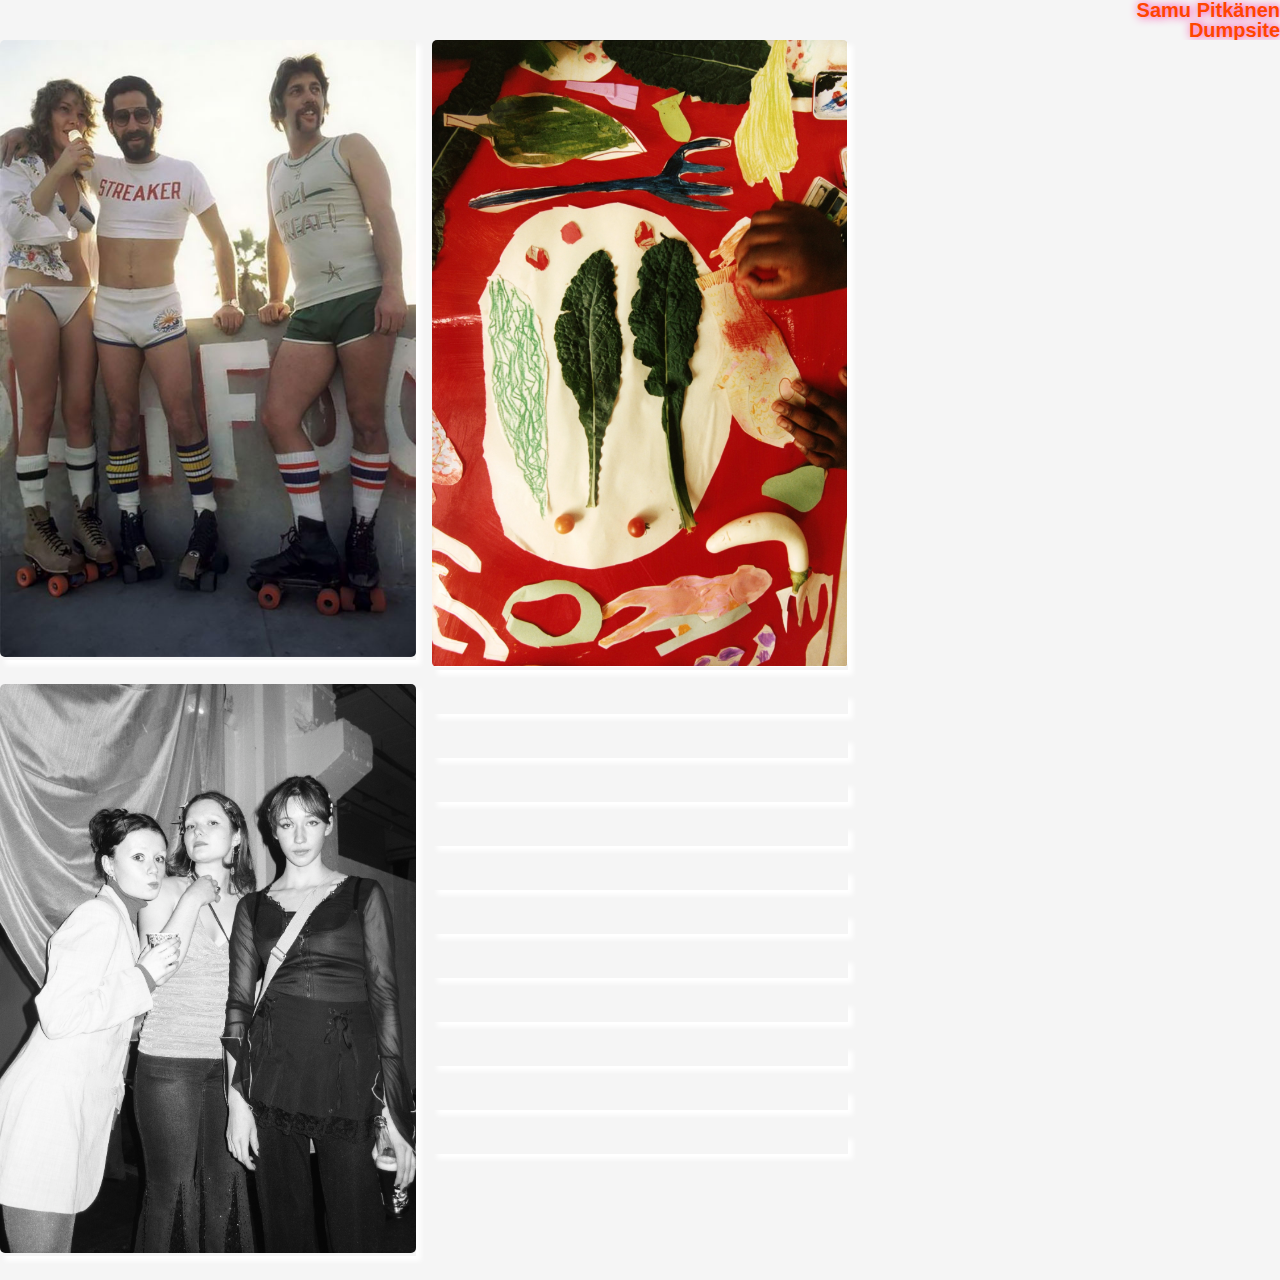
==== dumpsite/dumpsite.html @ 38d6262c "-" ====
<!DOCTYPE html>
<html>
<head>
	<meta charset="utf-8">
	<meta name="viewport" content="width=device-width, initial-scale=1">
	<title>samu pitkänen</title>
	<link rel="stylesheet" type="text/css" href="style.css">
</head>
<body>

	<div class="header"><a href="../index.html"> Samu Pitkänen <br> Dumpsite</a></div>


<div class="grid-container">

  <div class="box">
    <img class='grid-item grid-item-1' src='1.jpg' alt=''>
  </div>

  <div class="box">
    <img class='grid-item grid-item-2' src='2.jpg' alt=''>
  </div > 
    <div class="box">
    <img class='grid-item grid-item-1' src='3.jpg' alt=''>
  </div>

  <div class="box">
    <img class='grid-item grid-item-2' src='4.jpg' alt=''>
  </div > 
    <div class="box">
    <img class='grid-item grid-item-1' src='5.jpg' alt=''>
  </div>

  <div class="box">
    <img class='grid-item grid-item-2' src='6.jpg' alt=''>
  </div > 
    <div class="box">
    <img class='grid-item grid-item-1' src='7.jpg' alt=''>
  </div>

  <div class="box">
    <img class='grid-item grid-item-2' src='8.jpg' alt=''>
  </div > 
    <div class="box">
    <img class='grid-item grid-item-1' src='9.jpg' alt=''>
  </div>

  <div class="box">
    <img class='grid-item grid-item-2' src='10.jpg' alt=''>
  </div > 
    <div class="box">
    <img class='grid-item grid-item-1' src='11.jpg' alt=''>
  </div>

  <div class="box">
    <img class='grid-item grid-item-2' src='12.jpg' alt=''>
  </div > 
    <div class="box">
    <img class='grid-item grid-item-1' src='13.jpg' alt=''>
  </div>

  <div class="box">
    <img class='grid-item grid-item-2' src='14.jpg' alt=''>
  </div > 

  
</div>
</body>
</html>
---- dumpsite/style.css ----
article,aside,details,figcaption,figure,footer,header,hgroup,hr,menu,nav,section{display:block}a,hr{padding:0}abbr,address,article,aside,audio,b,blockquote,body,canvas,caption,cite,code,dd,del,details,dfn,div,dl,dt,em,fieldset,figcaption,figure,footer,form,h1,h2,h3,h4,h5,h6,header,hgroup,html,i,iframe,img,ins,kbd,label,legend,li,mark,menu,nav,object,ol,p,pre,q,samp,section,small,span,strong,sub,summary,sup,table,tbody,td,tfoot,th,thead,time,tr,ul,var,video{margin:0;padding:0;border:0;outline:0;font-size:100%;vertical-align:baseline;background:0 0}ins,mark{background-color:#ff9;color:#000}body{line-height:1}nav ul{list-style:none}blockquote,q{quotes:none}blockquote:after,blockquote:before,q:after,q:before{content:'';content:none}a{margin:0;font-size:100%;vertical-align:baseline;background:0 0}ins{text-decoration:none}mark{font-style:italic;font-weight:700}del{text-decoration:line-through}abbr[title],dfn[title]{border-bottom:1px dotted;cursor:help}table{border-collapse:collapse;border-spacing:0}hr{height:1px;border:0;border-top:1px solid #ccc;margin:1em 0}input,select{vertical-align:middle}

a {
  color: inherit;
  text-decoration: inherit;
}

body {

	color: orangered;
	font-weight: bold;
	font-size: 20px;
	height: 100%;
	width: 100%;
	text-shadow: deeppink 1px 0 10px;
	background: whitesmoke;
}

.header{
	width: 100%;
	flex: 1;
	white-space: nowrap;
	text-align: right;
  overflow: hidden;
  display: inline-block;
  animation: marquee 20s linear infinite;  
} 



@keyframes marquee {
  0% {
    transform: translate3d(-100%, 0, 0);
  }
  100% {
    transform: translate3d(10%, 0, 0);
  }
}


body {
  display: flex;
  justify-content: center;
  align-items: center;
  flex-direction: column;
  font-family: sans-serif;
}
.grid-container {
  columns: 5 400px;
  column-gap: 1rem;
  width: 100%;
  margin: 0 auto;
   }
  
  .box{
    width: 200px;
    margin: 0 1.5rem 1.5rem 0;
    display: inline-block;
    width: 100%;
    border
    padding: 5px;
    box-shadow: 5px 5px 5px white;
  }

  
    img {
      width: 100%;
      border-radius: 5px;
      transition: all .25s ease-in-out;
    }
    p{
      margin: 5px 0;
      padding: 0;
      text-align: center;
      font-style: italic;
      opacity: 0;
    }
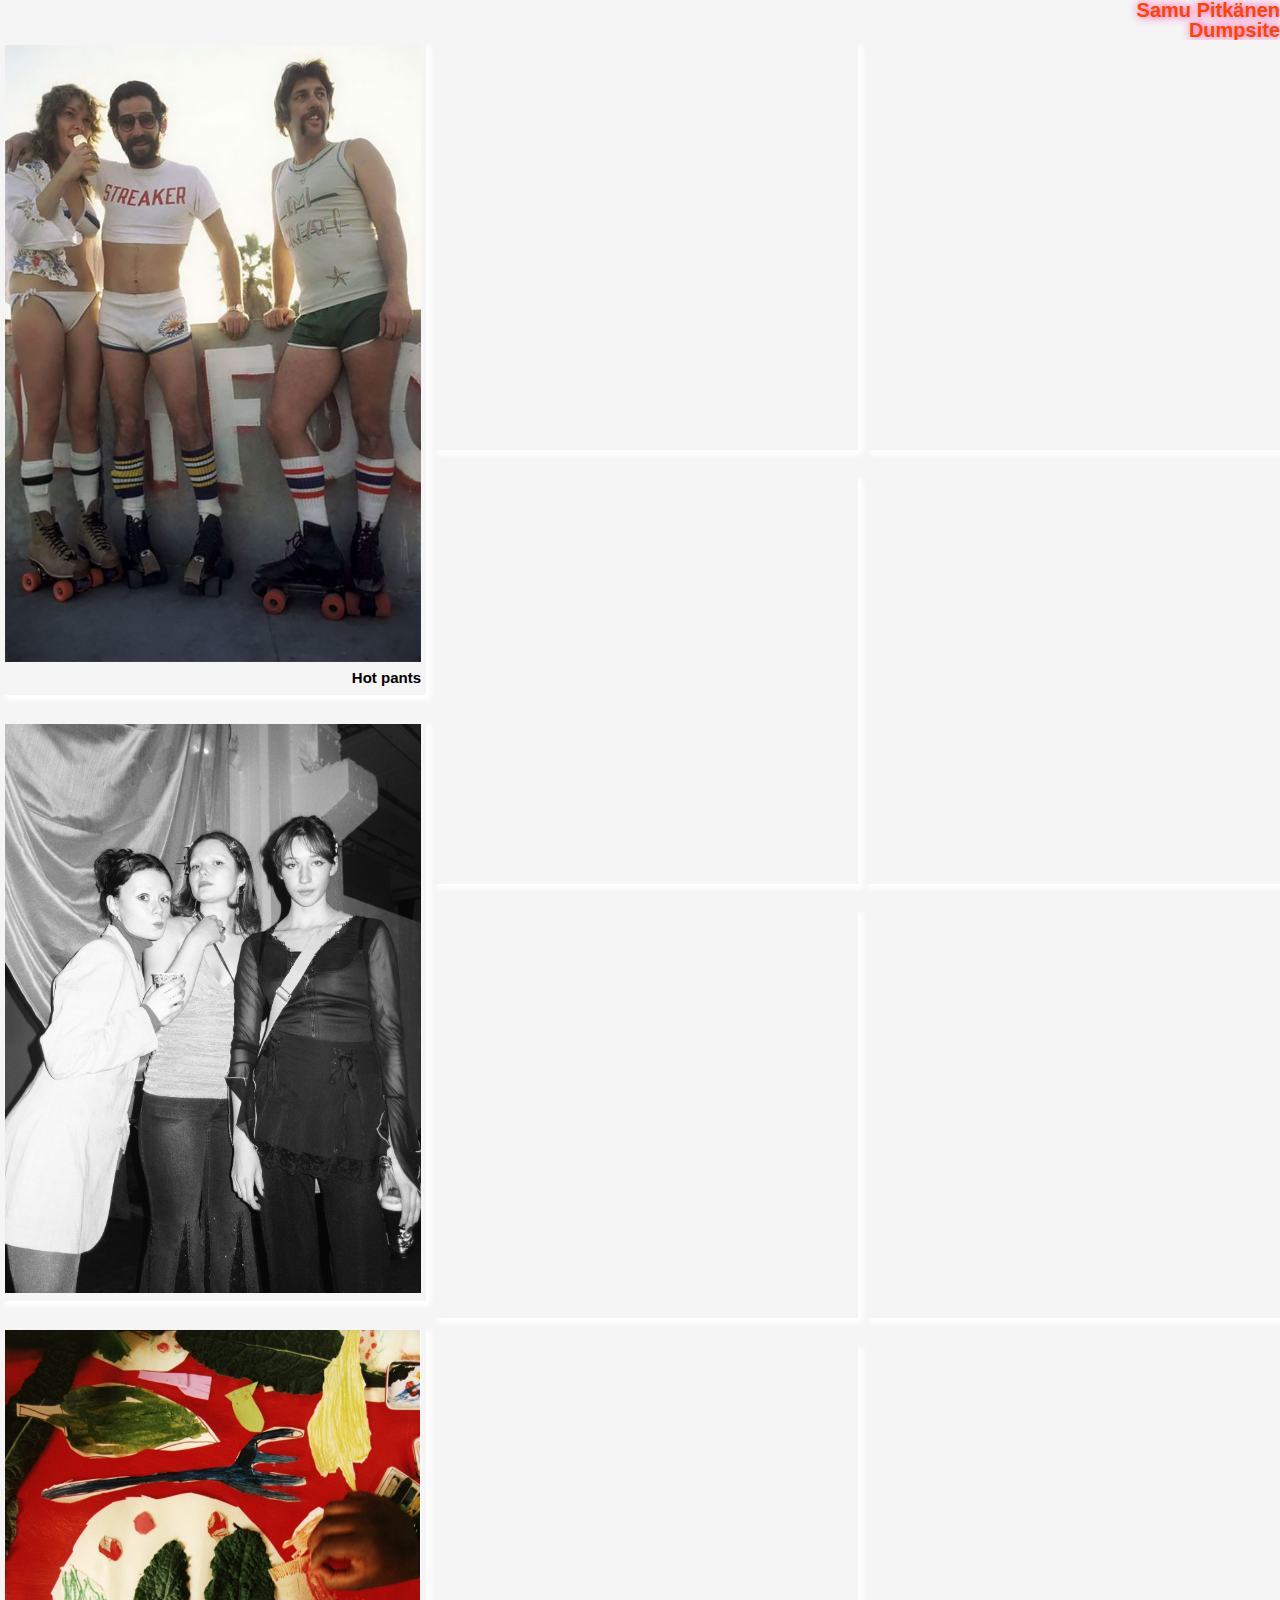
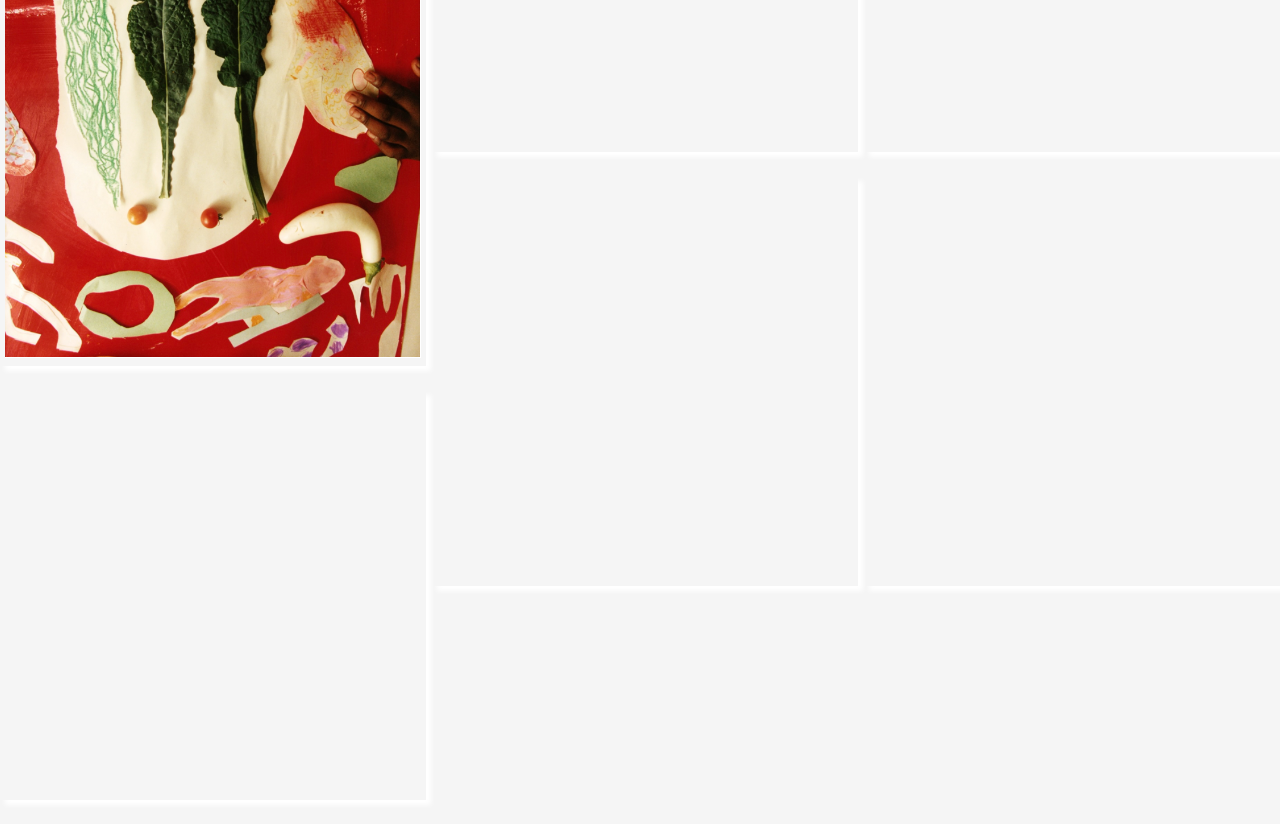
==== commit f6c063f5: "-" ====
--- a/dumpsite/dumpsite.html
+++ b/dumpsite/dumpsite.html
@@ -15,6 +15,7 @@
 
   <div class="box">
     <img class='grid-item grid-item-1' src='1.jpg' alt=''>
+    <p>Hot pants</p>
   </div>
 
   <div class="box">
--- a/dumpsite/style.css
+++ b/dumpsite/style.css
@@ -12,8 +12,9 @@
 	font-size: 20px;
 	height: 100%;
 	width: 100%;
-	text-shadow: deeppink 1px 0 10px;
+
 	background: whitesmoke;
+	font-family: sans-serif;
 }
 
 .header{
@@ -23,7 +24,8 @@
 	text-align: right;
   overflow: hidden;
   display: inline-block;
-  animation: marquee 20s linear infinite;  
+  animation: marquee 20s linear infinite; 
+  	text-shadow: deeppink 1px 0 10px; 
 } 
 
 
@@ -57,23 +59,23 @@
     margin: 0 1.5rem 1.5rem 0;
     display: inline-block;
     width: 100%;
-    border
     padding: 5px;
     box-shadow: 5px 5px 5px white;
+    min-height: 400px;
   }
 
   
     img {
       width: 100%;
-      border-radius: 5px;
       transition: all .25s ease-in-out;
     }
     p{
       margin: 5px 0;
       padding: 0;
-      text-align: center;
-      font-style: italic;
-      opacity: 0;
+      text-align: right;
+      color: black;
+      box-shadow: none;
+      font-size: 15px;
     }
 
 
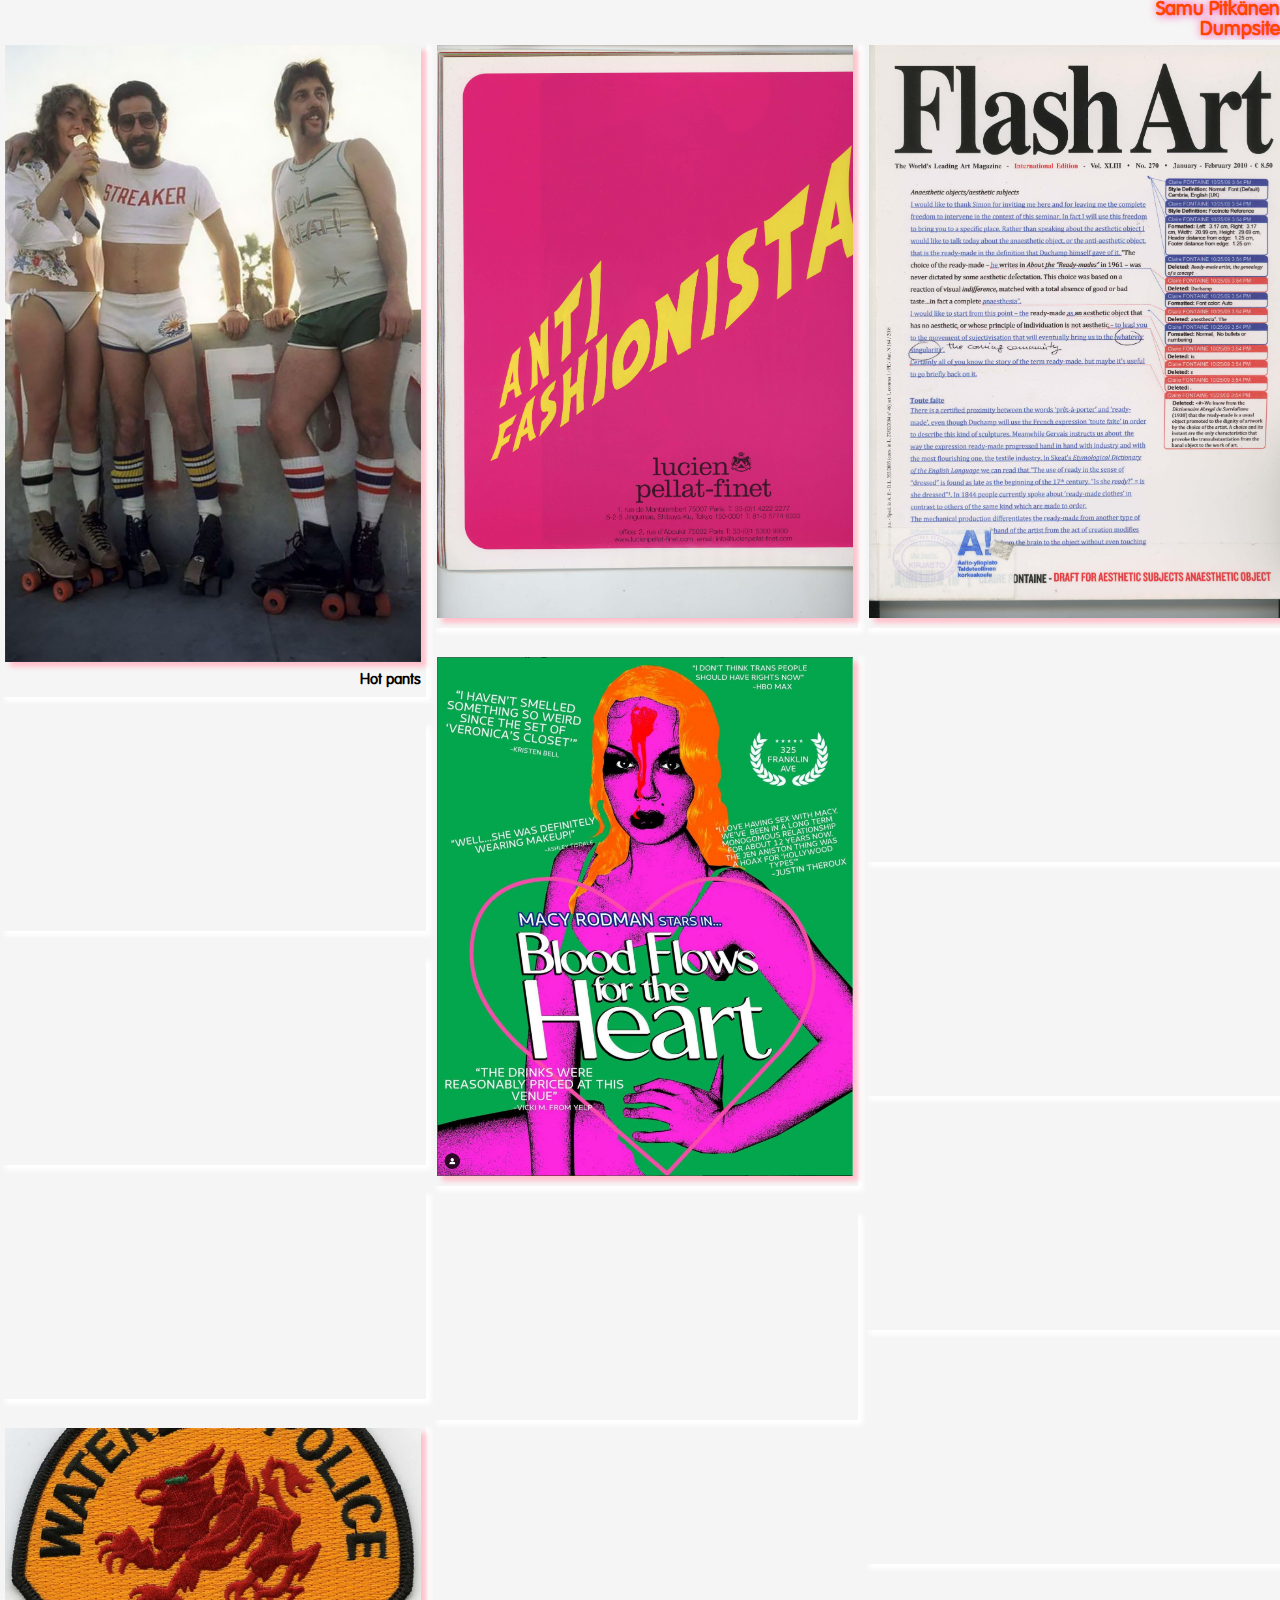
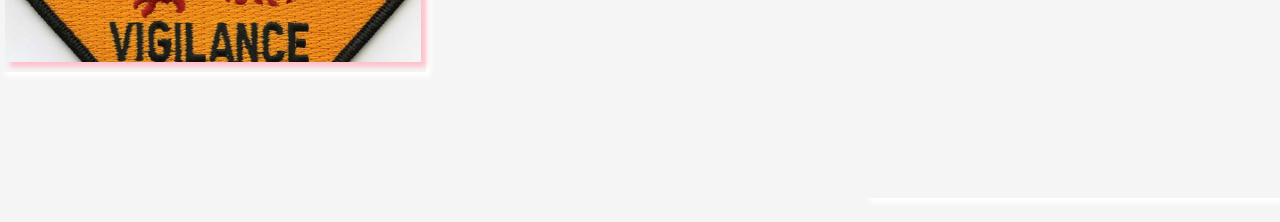
==== commit c55c3d9e: "-" ====
--- a/dumpsite/dumpsite.html
+++ b/dumpsite/dumpsite.html
@@ -5,6 +5,7 @@
 	<meta name="viewport" content="width=device-width, initial-scale=1">
 	<title>samu pitkänen</title>
 	<link rel="stylesheet" type="text/css" href="style.css">
+	<link href="https://www.dafontfree.net/embed/YXJpYWwtcm91bmRlZC1yZWd1bGFyJmRhdGEvMS9hLzIwL3VuaWNvZGUuYXJpYWxyLnR0Zg" rel="stylesheet" type="text/css"/>
 </head>
 <body>
 
--- a/dumpsite/style.css
+++ b/dumpsite/style.css
@@ -1,4 +1,13 @@
 article,aside,details,figcaption,figure,footer,header,hgroup,hr,menu,nav,section{display:block}a,hr{padding:0}abbr,address,article,aside,audio,b,blockquote,body,canvas,caption,cite,code,dd,del,details,dfn,div,dl,dt,em,fieldset,figcaption,figure,footer,form,h1,h2,h3,h4,h5,h6,header,hgroup,html,i,iframe,img,ins,kbd,label,legend,li,mark,menu,nav,object,ol,p,pre,q,samp,section,small,span,strong,sub,summary,sup,table,tbody,td,tfoot,th,thead,time,tr,ul,var,video{margin:0;padding:0;border:0;outline:0;font-size:100%;vertical-align:baseline;background:0 0}ins,mark{background-color:#ff9;color:#000}body{line-height:1}nav ul{list-style:none}blockquote,q{quotes:none}blockquote:after,blockquote:before,q:after,q:before{content:'';content:none}a{margin:0;font-size:100%;vertical-align:baseline;background:0 0}ins{text-decoration:none}mark{font-style:italic;font-weight:700}del{text-decoration:line-through}abbr[title],dfn[title]{border-bottom:1px dotted;cursor:help}table{border-collapse:collapse;border-spacing:0}hr{height:1px;border:0;border-top:1px solid #ccc;margin:1em 0}input,select{vertical-align:middle}
+
+html{
+font-family: ArialRounded;
+}
+
+@font-face {
+  font-family: ArialRounded;
+  src: url(./unicode.arialr.ttf);
+}
 
 a {
   color: inherit;
@@ -12,9 +21,7 @@
 	font-size: 20px;
 	height: 100%;
 	width: 100%;
-
 	background: whitesmoke;
-	font-family: sans-serif;
 }
 
 .header{
@@ -45,7 +52,6 @@
   justify-content: center;
   align-items: center;
   flex-direction: column;
-  font-family: sans-serif;
 }
 .grid-container {
   columns: 5 400px;
@@ -61,14 +67,16 @@
     width: 100%;
     padding: 5px;
     box-shadow: 5px 5px 5px white;
-    min-height: 400px;
+    min-height: 200px;
   }
 
   
     img {
       width: 100%;
       transition: all .25s ease-in-out;
+          box-shadow: 5px 5px 5px pink;
     }
+
     p{
       margin: 5px 0;
       padding: 0;
